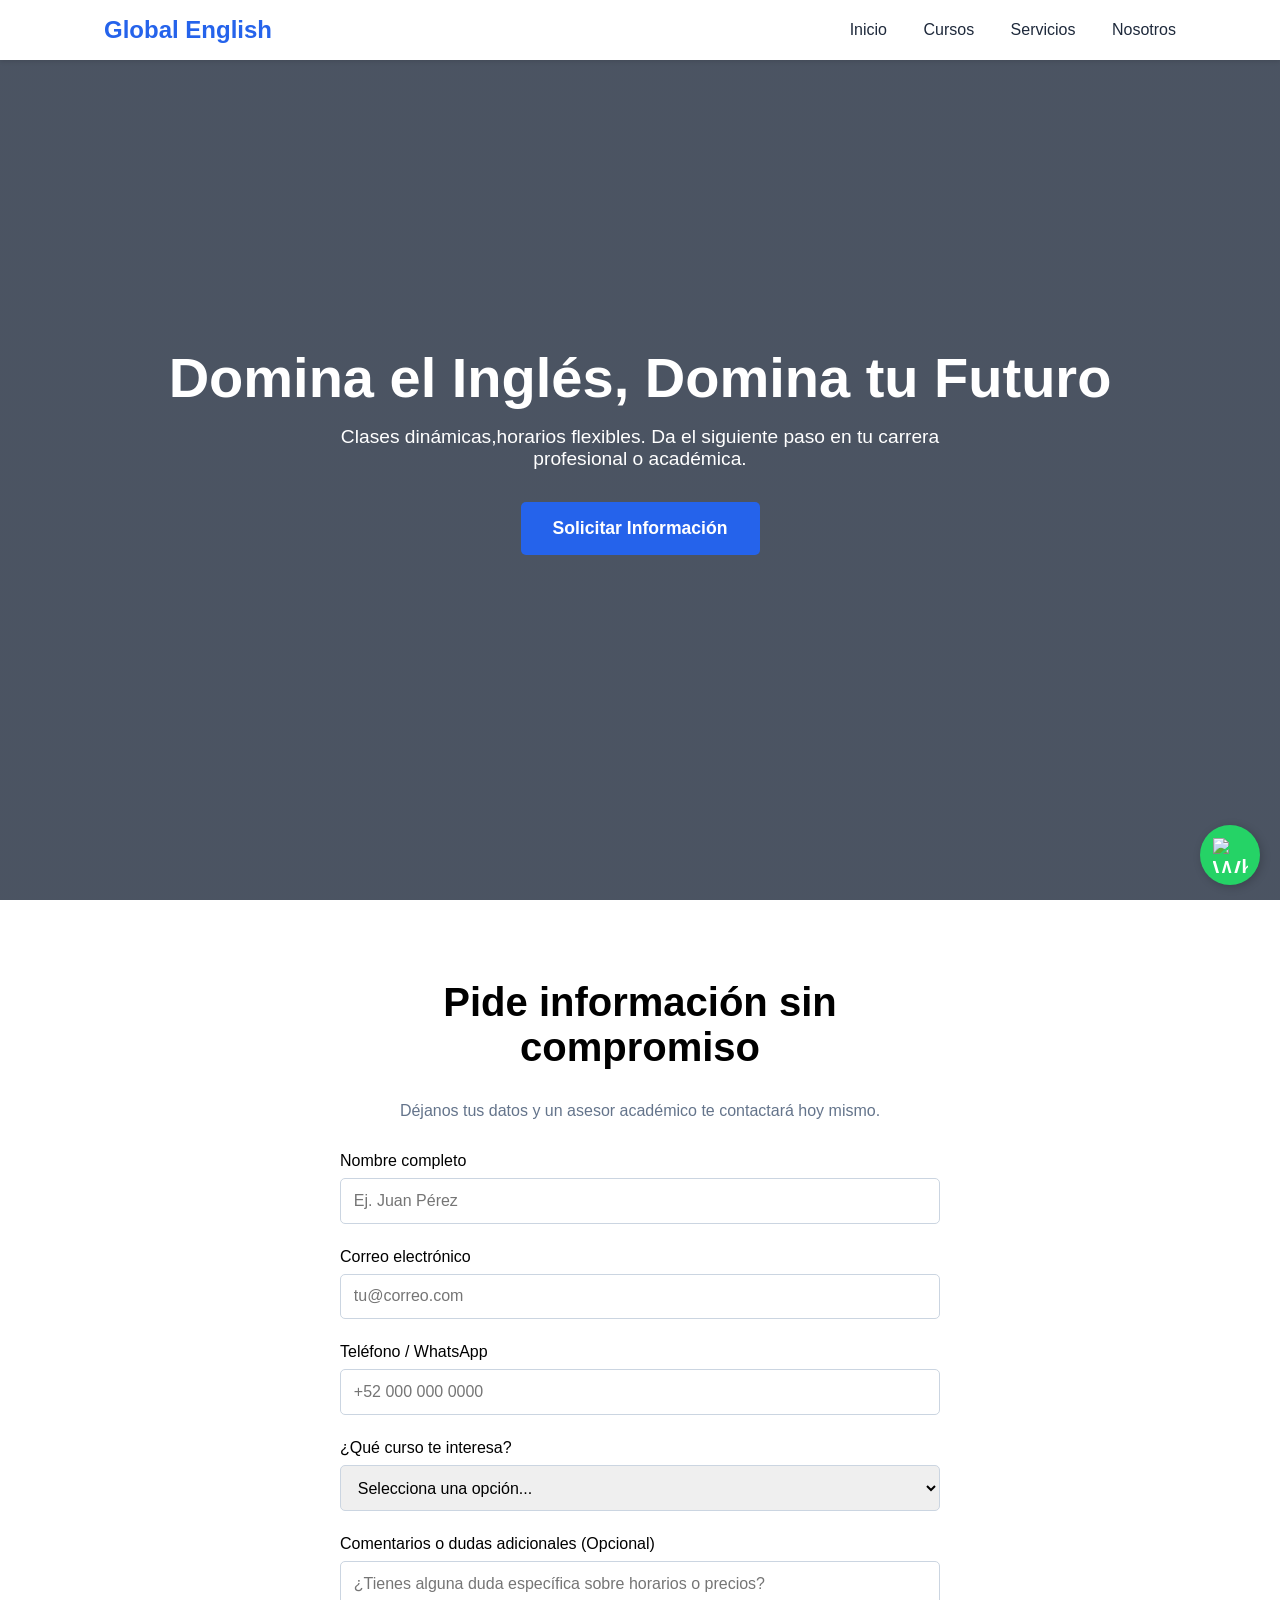
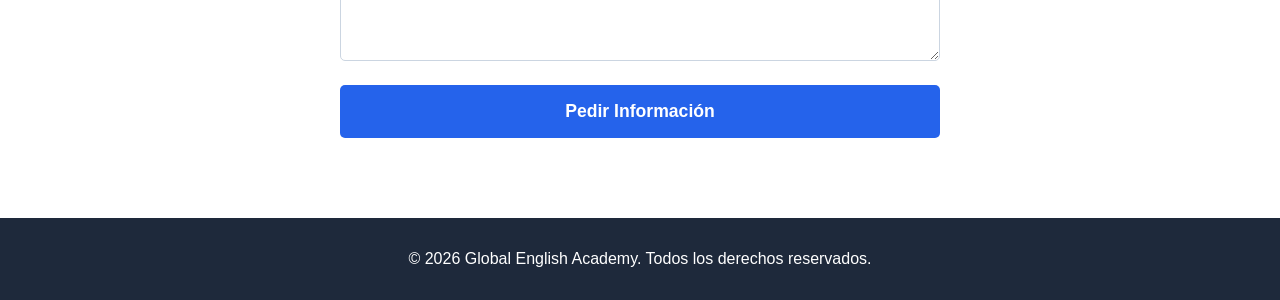
==== index.html @ 7baa2050 "Add files via upload" ====
<!DOCTYPE html>
<html lang="es">

<head>
    <meta charset="UTF-8">
    <meta name="viewport" content="width=device-width, initial-scale=1.0">
    <title>Global English Academy | Aprende Inglés Hoy</title>
    <link rel="stylesheet" href="css/estilos.css">
    <link rel="shortcut icon" href="assets/iconos/idioma-en-ingles.png" type="image/x-icon">
</head>

<body>

    <!-- Banner de confirmación -->
    <div id="mensaje-exito" class="mensaje-exito">
        ¡Tu información fue enviada con éxito! Nos contactaremos pronto.
    </div>

    <header>
        <nav>
            <div class="logo">Global English</div>

            <button class="menu-toggle" id="mobile-menu">
                &#9776; </button>

            <div class="nav-links" id="nav-menu">
                <a href="#inicio">Inicio</a>
                <a href="cursos.html">Cursos</a>
                <a href="servicios.html">Servicios</a>
                <a href="nosotros.html">Nosotros</a>
            </div>
        </nav>
    </header>

    <section id="inicio" class="hero">
        <h1>Domina el Inglés, Domina tu Futuro</h1>
        <p>Clases dinámicas,horarios flexibles. Da el siguiente paso en tu carrera profesional o
            académica.</p>
        <a href="#contacto" class="btn">Solicitar Información</a>
    </section>


    <section id="contacto" class="contact">
        <div class="contact-container">
            <h2>Pide información sin compromiso</h2>
            <p style="text-align: center; margin-bottom: 2rem; color: var(--gray);">Déjanos tus datos y un asesor
                académico te contactará hoy mismo.</p>

            <form id="contact-form">
                <div class="form-group">
                    <label for="nombre">Nombre completo</label>
                    <input type="text" id="nombre" name="nombre" required placeholder="Ej. Juan Pérez">
                </div>

                <div class="form-group">
                    <label for="email">Correo electrónico</label>
                    <input type="email" id="email" name="email" required placeholder="tu@correo.com">
                </div>

                <div class="form-group">
                    <label for="telefono">Teléfono / WhatsApp</label>
                    <input type="tel" id="telefono" name="telefono" required placeholder="+52 000 000 0000">
                </div>

                <div class="form-group">
                    <label for="curso">¿Qué curso te interesa?</label>
                    <select id="curso" name="curso" required>
                        <option value="" disabled selected>Selecciona una opción...</option>
                        <option value="General">Inglés General</option>
                        <option value="Negocios">Inglés de Negocios</option>
                        <option value="Certificacion">Preparación TOEFL/IELTS</option>
                        <option value="Ninos">Inglés para Niños</option>
                        <option value="Ninos">Inglés para Ingenieros</option>
                        <option value="Ninos">Inglés para el trabajo</option>
                    </select>
                </div>

                <div class="form-group">
                    <label for="mensaje">Comentarios o dudas adicionales (Opcional)</label>
                    <textarea id="mensaje" name="mensaje" rows="4"
                        placeholder="¿Tienes alguna duda específica sobre horarios o precios?"></textarea>
                </div>

                <button type="submit" class="btn">Pedir Información</button>
            </form>
        </div>
    </section>

    <footer>
        <p>&copy; 2026 Global English Academy. Todos los derechos reservados.</p>
    </footer>
    <script src="js/envio_formulario.js"></script>
    <script src="js/menu.js"></script>
    <a href="https://wa.me/9995587133?text=Hola,%20me%20gustaría%20recibir%20información%20sobre%20los%20cursos%20de%20Global%20English%20Academy"
        class="whatsapp-float" target="_blank" rel="noopener noreferrer">
        <img src="https://upload.wikimedia.org/wikipedia/commons/6/6b/WhatsApp.svg" alt="WhatsApp"
            class="whatsapp-icon">
    </a>
</body>

</html>
---- css/estilos.css ----
/* --- Variables y Reseteo --- */
:root {
    --primary: #2563eb;
    --primary-hover: #1d4ed8;
    --dark: #1e293b;
    --light: #f8fafc;
    --gray: #64748b;
}

* {
    margin: 0;
    padding: 0;
    box-sizing: border-box;
    font-family: 'Segoe UI', Roboto, Helvetica, Arial, sans-serif;
}

body {
    display: flex;
    flex-direction: column;
    min-height: 100vh;
    margin: 0;

}

main,
.contenido-principal {
    flex: 1;
}

/* --- Navegación --- */
header {
    background-color: white;
    box-shadow: 0 2px 4px rgba(0, 0, 0, 0.1);
    position: fixed;
    width: 100%;
    top: 0;
    z-index: 100;
}

nav {
    display: flex;
    justify-content: space-between;
    align-items: center;
    padding: 1rem 5%;
    max-width: 1200px;
    margin: 0 auto;
}

.logo {
    font-size: 1.5rem;
    font-weight: bold;
    color: var(--primary);
}

.nav-links a {
    text-decoration: none;
    color: var(--dark);
    margin-left: 2rem;
    font-weight: 500;
    transition: color 0.3s;
}

.nav-links a:hover {
    color: var(--primary);
}

/* --- Hero Section --- */
.hero {
    background: linear-gradient(rgba(30, 41, 59, 0.8), rgba(30, 41, 59, 0.8)), url('https://images.unsplash.com/photo-1523240795612-9a054b0db644?ixlib=rb-1.2.1&auto=format&fit=crop&w=1950&q=80') center/cover;
    height: 100vh;
    display: flex;
    flex-direction: column;
    justify-content: center;
    align-items: center;
    text-align: center;
    color: white;
    padding: 0 20px;
}

.hero h1 {
    font-size: 3.5rem;
    margin-bottom: 1rem;
}

.hero p {
    font-size: 1.2rem;
    margin-bottom: 2rem;
    max-width: 600px;
}

.btn {
    padding: 1rem 2rem;
    background-color: var(--primary);
    color: white;
    text-decoration: none;
    border-radius: 5px;
    font-weight: bold;
    font-size: 1.1rem;
    transition: background 0.3s;
    border: none;
    cursor: pointer;
}

.btn:hover {
    background-color: var(--primary-hover);
}

/* --- Cursos --- */
.courses {
    padding: 5rem 5%;
    max-width: 1200px;
    margin: 0 auto;
    text-align: center;
}

.courses h2 {
    font-size: 2.5rem;
    margin-bottom: 3rem;
    color: var(--dark);
}

.grid {
    display: grid;
    grid-template-columns: repeat(auto-fit, minmax(300px, 1fr));
    gap: 2rem;
}

.card {
    background: white;
    padding: 2rem;
    border-radius: 10px;
    box-shadow: 0 4px 6px rgba(0, 0, 0, 0.05);
    transition: transform 0.3s;
}

.card:hover {
    transform: translateY(-5px);
}

.card h3 {
    color: var(--primary);
    margin-bottom: 1rem;
}

/* --- Contacto --- */
.contact {
    background-color: white;
    padding: 5rem 5%;
}

.contact-container {
    max-width: 600px;
    margin: 0 auto;
}

.contact h2 {
    text-align: center;
    font-size: 2.5rem;
    margin-bottom: 2rem;
}

form {
    display: flex;
    flex-direction: column;
    gap: 1.5rem;
}

.form-group {
    display: flex;
    flex-direction: column;
    text-align: left;
}

label {
    margin-bottom: 0.5rem;
    font-weight: 500;
}

input,
select,
textarea {
    padding: 0.8rem;
    border: 1px solid #cbd5e1;
    border-radius: 5px;
    font-size: 1rem;
}

input:focus,
select:focus,
textarea:focus {
    outline: none;
    border-color: var(--primary);
    box-shadow: 0 0 0 3px rgba(37, 99, 235, 0.1);
}

/* --- Footer --- */
footer {
    background-color: var(--dark);
    color: white;
    text-align: center;
    padding: 2rem;
}

/* --- Responsive --- */
@media (max-width: 768px) {
    .nav-links {
        display: none;
        /* En un proyecto real aquí iría un menú hamburguesa */
    }

    .hero h1 {
        font-size: 2.5rem;
    }
}

/* --- Ajustes para el Menú Móvil --- */
.menu-toggle {
    display: none;
    background: none;
    border: none;
    font-size: 2rem;
    color: var(--primary);
    cursor: pointer;
}

@media (max-width: 768px) {
    .menu-toggle {
        display: block;
        /* Aparece solo en móviles */
    }

    .nav-links {
        display: none;
        flex-direction: column;
        position: absolute;
        top: 100%;
        left: 0;
        width: 100%;
        background-color: white;
        padding: 1rem 0;
        box-shadow: 0 4px 6px rgba(0, 0, 0, 0.1);
    }

    .nav-links.active {
        display: flex;
        /* Se muestra al hacer clic */
    }

    .nav-links a {
        margin: 1rem 5%;
    }
}

/* Estilos del boton de whatsapp */

/* Estilos para el Botón de WhatsApp */
/* Busca esta regla en tu archivo y cámbiala */
.whatsapp-float {
    position: fixed;
    width: 60px;
    height: 60px;
    bottom: 15px;
    /* Antes estaba en 40px, bajar a 15px lo acerca al borde */
    right: 20px;
    /* También puedes ajustar la distancia al borde derecho */
    background-color: #25d366;
    color: #FFF;
    border-radius: 50px;
    text-align: center;
    font-size: 30px;
    box-shadow: 2px 2px 10px rgba(0, 0, 0, 0.2);
    z-index: 1000;
    display: flex;
    align-items: center;
    justify-content: center;
    transition: all 0.3s ease;
}

.whatsapp-icon {
    width: 35px;
    height: 35px;

}

.whatsapp-float:hover {
    transform: scale(1.1);
    background-color: #128c7e;
    box-shadow: 2px 5px 15px rgba(0, 0, 0, 0.3);
}

/* Ajuste para dispositivos móviles */
@media screen and (max-width: 768px) {
    .whatsapp-float {
        width: 50px;
        height: 50px;
        bottom: 20px;
        right: 20px;
    }

    .whatsapp-icon {
        width: 30px;
        height: 30px;
    }
}

/* Estilos del Modal */
.modal-overlay {
    display: none;
    /* Oculto por defecto */
    position: fixed;
    top: 0;
    left: 0;
    width: 100%;
    height: 100%;
    background: rgba(0, 0, 0, 0.7);
    z-index: 1000;
    justify-content: center;
    align-items: center;
}

.modal-content {
    background: white;
    padding: 30px;
    border-radius: 10px;
    text-align: center;
    max-width: 400px;
    width: 90%;
}

.modal-content h3 {
    color: #2563eb;
    margin-bottom: 10px;
}

.modal-content p {
    margin-bottom: 20px;
    color: #444;
}


.mensaje-exito {
    background-color: #4CAF50;
    color: white;
    text-align: center;
    padding: 1rem;
    font-weight: bold;
    display: none;
    position: sticky;
    /* Se queda fijo arriba mientras lees */
    top: 70px;
    /* Justo debajo de tu header */
    z-index: 99;
    transition: all 0.3s ease;
}

/* --- Estructura del Carrusel --- */
.informacion {
    margin-top: 75px;
    /* Ajuste para que no quede detrás del header */
    padding: 0;
    width: 100%;
}

.carousel-inner {
    height: 50vh;
    /* Media hoja de alto */
    width: 100vw;
    /* Toda la hoja a lo ancho */
}

.carousel-item,
.carousel-item img {
    height: 50vh;
    width: 100%;
}

.carousel-item img {
    object-fit: cover;
    object-position: center;
}

.derecho {
    background-color: var(--dark);
    color: white;
    text-align: center;
    padding: 2rem;
    width: 100%;
    margin-top: auto;
}

/* Estilos de section sobre_nosotros  */
.section.sobre_nosotros {
    flex: 1;
    padding: 60px 0;
}

/* --- Estilos de la sección --- */
.sobre_nosotros h2 {
    color: #3f51b5;
    font-weight: bold;
    position: relative;
    display: inline-block;
}

/* Una rayita decorativa debajo del título */
.sobre_nosotros h2::after {
    content: '';
    display: block;
    width: 60px;
    height: 4px;
    background: #3f51b5;
    margin-top: 10px;
    border-radius: 2px;
}

.sobre_nosotros ul li {
    font-size: 1.1rem;
    color: var(--dark);
}

/* Ajuste específico para la sección sobre nosotros */
.sobre_nosotros img {
    width: 100%;
    max-height: 450px;
    object-fit: cover;
    object-position: top;
    border-radius: 20px;
    box-shadow: 0 15px 30px rgba(0, 0, 0, 0.1);
    /* Le da profundidad */
}

/* Espaciado de la sección */
.sobre_nosotros {
    padding: 80px 0;
}

.derecho {
    background-color: var(--dark);
    color: white;
    text-align: center;
    padding: 1.5rem;
    margin-top: auto;

}

/* --- Diseño de Cursos (Layout de dos columnas) --- */

.main-container-cursos {
    display: flex;
    max-width: 1200px;
    margin: 110px auto 50px;
    /* Margen superior para no chocar con el header */
    padding: 0 5%;
    gap: 40px;
}

/* Sidebar Estilo Captura */
.sidebar-cursos {
    width: 260px;
    flex-shrink: 0;
}

.sidebar-card h3 {
    color: var(--primary);
    font-size: 1.1rem;
    margin-bottom: 1.5rem;
    letter-spacing: 1px;
}

.lista-cursos {
    list-style: none;
}

.lista-cursos li {
    margin-bottom: 15px;
}

.lista-cursos li a {
    text-decoration: none;
    color: #577399;
    /* Azul grisáceo de la captura */
    font-size: 1.05rem;
    transition: 0.3s;
}

.lista-cursos li.activo a {
    color: var(--primary);
    font-weight: bold;
}

.lista-cursos li a:hover {
    color: var(--primary);
    padding-left: 5px;
}

/* Contenido Principal */
.contenido-leccion {
    flex: 1;
}

.breadcrumb {
    font-size: 0.85rem;
    color: var(--gray);
    margin-bottom: 1.5rem;
}

.breadcrumb span {
    color: var(--dark);
    font-weight: 600;
}

.encabezado-curso h1 {
    color: var(--dark);
    font-size: 2.3rem;
    margin-bottom: 1rem;
    line-height: 1.2;
}

.encabezado-curso p {
    color: var(--gray);
    line-height: 1.6;
    margin-bottom: 2rem;
}

/* Tarjeta de Unidad y Timeline */
.unidad-card {
    background: white;
    border-radius: 12px;
    padding: 3rem;
    box-shadow: 0 10px 30px rgba(0, 0, 0, 0.05);
}

.label-unidad {
    color: #f97316;
    font-weight: bold;
    font-size: 0.85rem;
}

.unidad-card h2 {
    margin: 0.5rem 0 2rem;
    font-size: 1.8rem;
}

.unidad-card h2 small {
    color: var(--gray);
    font-weight: normal;
}

.timeline-container {
    position: relative;
    padding-left: 40px;
}

.timeline-line {
    position: absolute;
    left: 7px;
    top: 5px;
    bottom: 5px;
    width: 3px;
    background-color: var(--primary);
}

.timeline-punto {
    position: relative;
    margin-bottom: 2.5rem;
}

.circulo {
    position: absolute;
    left: -40px;
    top: 5px;
    width: 16px;
    height: 16px;
    background: white;
    border: 3px solid var(--primary);
    border-radius: 50%;
    z-index: 2;
}

.texto h4 {
    color: var(--primary);
    font-size: 1.1rem;
    margin-bottom: 5px;
}

.texto h4 span {
    color: var(--gray);
    font-weight: normal;
    font-size: 0.9rem;
}

/* Responsive para tablets y móviles */
@media (max-width: 900px) {
    .main-container-cursos {
        flex-direction: column;
    }

    .sidebar-cursos {
        width: 100%;
        border-bottom: 1px solid #eee;
        padding-bottom: 1rem;
    }
}

/* ESTILOS PARA INGLES INTERMEDIO */

.ingles_intermedio {
    padding: 2rem;
    text-align: center;
}


/* ESTILOS PARA NUESTROS PROGRAMAS */

.nuestros-programas {
    padding: 2rem 1rem 1rem;
    text-align: center;
    color: #3f51b5;
    font-weight: bold;
}


.niveles-ingles {
    display: grid;
    /* Crea columnas de mínimo 350px que llenan todo el ancho disponible */
    grid-template-columns: repeat(auto-fit, minmax(350px, 1fr));
    gap: 30px;
    padding: 40px 5%;
    max-width: 1600px;
    /* Un poco más de aire para pantallas grandes */
    margin: 0 auto;
    width: 100%;
}

.nuestros-programassub {
    color: black;
    font-weight: bold;
}

/* Estilo de la Card */

.nuestros-programas {
    position: relative;
    overflow: hidden;
    background-color: #ffffff;
    background: radial-gradient(at 0% 0%, rgba(113, 194, 133, 0.1) 0px, transparent 50%),
        radial-gradient(at 100% 100%, rgba(63, 81, 181, 0.1) 0px, transparent 50%);
    padding: 2rem 1rem;
}

.nuestros-programas::before,
.nuestros-programas::after {
    content: "";
    position: absolute;
    border-radius: 50%;
    z-index: -1;
    filter: blur(80px);
    opacity: 0.15;
}

/* Círculo superior izquierdo */
.nuestros-programas::before {
    content: "";
    position: absolute;
    width: 500px;
    height: 500px;
    background: rgba(245, 176, 110, 0.1);
    filter: blur(100px);
    border-radius: 50%;
    top: 20%;
    left: 30%;
    z-index: 0;
}

/* Círculo superior derecho */
.nuestros-programas::after {
    width: 250px;
    height: 250px;
    background-color: #3f51b5;
    /* El azul de tu marca */
    top: 50px;
    right: -50px;
}


.card {
    width: 100%;
    height: 480px;
    border-radius: 25px;
    position: relative;
    overflow: hidden;
    transition: transform 0.3s ease, box-shadow 0.3s ease;
    box-shadow: 0 10px 25px rgba(0, 0, 0, 0.1);
    border: none;
    display: flex;
    flex-direction: column;
}


.card:hover {
    transform: translateY(-10px);
    box-shadow: 0 15px 30px rgba(0, 0, 0, 0.2);
}

.card-body {
    display: flex;
    flex-direction: column;
    align-items: center;
    justify-content: center;
    height: 100%;
    text-align: center;
    padding: 20px;
}

/* Elementos visibles inicialmente */
.semicirculo {
    width: 180px;
    height: 140px;
    /* Ajustado para que no sea un semicírculo plano */
    background-color: white;
    border-radius: 100px 100px 20px 20px;
    overflow: hidden;
    display: flex;
    justify-content: center;
    align-items: center;
    transition: filter 0.3s ease, opacity 0.3s ease;
}

.semicirculo img {
    width: 80%;
    height: auto;
    object-fit: contain;
}

.card-title {
    color: white;
    /* Color blanco para contrastar con los fondos de colores */
    font-size: 2rem;
    margin-top: 20px;
    font-weight: 1000;
    transition: opacity 0.3s ease;
}

/* El texto que aparece al hacer hover */
.card-subtitle {
    position: absolute;
    top: 0;
    left: 0;
    width: 100%;
    height: 100%;
    background-color: rgba(255, 255, 255, 0.96);
    /* Fondo casi sólido para lectura */
    color: #333;
    padding: 30px;
    display: flex;
    align-items: center;
    justify-content: center;
    text-align: center;
    font-size: 0.9rem;
    line-height: 1.6;
    text-transform: none;
    font-family: 'Segoe UI', Tahoma, Geneva, Verdana, sans-serif;

    /* Estado inicial (Oculto) */
    opacity: 0;
    visibility: hidden;
    transform: translateY(20px);
    transition: all 0.4s ease;
    z-index: 2;
}

/* Efecto Hover: Mostrar subtítulo y opacar fondo */
.card:hover .card-subtitle {
    opacity: 1;
    visibility: visible;
    transform: translateY(0);
}

.card:hover .semicirculo,
.card:hover .card-title {
    opacity: 0.2;
    filter: blur(2px);
}

/* Colores de Fondo de las Cards */
.card-a1 {
    background-color: #71c285;
}

.card-a2 {
    background-color: #f5b06e;
}

.card-b1 {
    background-color: #f5d682;
}

.card-b2 {
    background-color: #f17b73;
}

.card-c1 {
    background-color: #e582b1;
}

.card-c2 {
    background-color: #32b370;
}

/* --- Cuerpo de la tarjeta de beneficios --- */
.card-body2 {
    padding: 60px 5%;
    /* Padding dinámico */
    display: flex;
    flex-direction: column;
    align-items: center;
    background-color: #ffffff;
}

.beneficios-title {
    color: var(--dark);
    font-size: 2.5rem;
    font-weight: 800;
    margin-bottom: 10px;
    text-align: center;
}

.card-text {
    color: var(--gray);
    text-align: center;
    margin-bottom: 50px;
    font-size: 1.2rem;
    max-width: 700px;
    line-height: 1.6;
}

/* --- Grid de beneficios (El cambio principal) --- */
.beneficios-list {
    display: grid;
    /* Crea dos columnas en pantallas grandes */
    grid-template-columns: repeat(auto-fit, minmax(300px, 1fr));
    gap: 25px;
    width: 100%;
    max-width: 1100px;
    /* Expandimos el ancho de la lista */
    list-style: none;
    padding: 0;
}

.beneficios-list li {
    background: #f8fafc;
    /* Fondo sutil para cada ítem */
    padding: 25px;
    border-radius: 20px;
    border: 1px solid #e2e8f0;
    display: flex;
    flex-direction: column;
    /* Icono y título arriba, texto abajo */
    align-items: flex-start;
    transition: all 0.3s ease;
}

.beneficios-list li:hover {
    background: #ffffff;
    border-color: var(--primary);
    transform: translateY(-5px);
    box-shadow: 0 10px 20px rgba(0, 0, 0, 0.05);
}

.beneficios-list li .icon {
    background: white;
    width: 45px;
    height: 45px;
    display: flex;
    align-items: center;
    justify-content: center;
    border-radius: 12px;
    margin-bottom: 15px;
    font-size: 1.5rem;
    box-shadow: 0 4px 6px rgba(0, 0, 0, 0.05);
}

.beneficios-list li strong {
    color: var(--primary);
    font-size: 1.3rem;
    margin-bottom: 8px;
    display: block;
}

/* Texto descriptivo dentro del beneficio */
.beneficios-list li {
    font-size: 1.05rem;
    color: #475569;
    line-height: 1.5;
}

.icon {
    flex-shrink: 0;
}

.imagen-nuestroprograma {
    position: absolute;
    opacity: .5;
    top: 0;
    left: 0;
    width: 100%;
    height: 100%;
    object-fit: cover;
    z-index: -1;
    /* Envía la imagen al fondo */
}

.texto-nuestroprograma {
    width: 100%;
    padding: 0 5%;
}

.sub-programa {
    color: rgb(10, 10, 10);
    font-size: 20px;
    font-weight: bold;

}

/* Estilos de servicios */

.services-hero {
    background-color: var(--primary-color);
    color: #3f51b5;
    padding: 4rem 2rem;
    text-align: center;
    font-weight: bold;
}

.services-herosubtitle {
    color: #080808;
    font-weight: bold;
}

.services-grid-container {
    padding: 2rem 10%;
    background-color: var(--white);
}

.services-grid {
    display: grid;
    grid-template-columns: repeat(auto-fit, minmax(250px, 1fr));
    gap: 2rem;
}

.service-card {
    background: var(--secondary-color);
    padding: 2rem;
    border-radius: 8px;
    text-align: center;
    transition: transform 0.3s ease, box-shadow 0.3s ease;
    border-bottom: 4px solid var(--primary-color);
}

.service-card:hover {
    transform: translateY(-10px);
    box-shadow: 0 10px 20px rgba(0, 0, 0, 0.1);
}

.service-card .icon {
    font-size: 3rem;
    margin-bottom: 1rem;
}

.service-card h3 {
    margin-bottom: 1rem;
    color: #333;
}

.service-card p {
    color: var(--gray);
    line-height: 1.6;
}

.cta-services {
    text-align: center;
    padding: 5rem 2rem;
    /* Aumentamos un poco el padding vertical */
    background-color: #f9f9f9;
    display: flex;
    /* Usamos Flexbox para control total */
    flex-direction: column;
    /* Alineamos los elementos en columna */
    align-items: center;
    /* Centramos horizontalmente */
    gap: 1.5rem;
    /* Esto crea el espacio automático entre el h2, p y el btn */
}

.cta-services p {
    max-width: 600px;
    /* Evita que el texto sea demasiado ancho y se vea mal */
    margin: 0 auto;
    /* Asegura el centrado si no usas flex */
    line-height: 1.6;
}

.cta-services .btn {
    display: inline-block;
    margin-top: 1rem;
    padding: 10px 20px;
}

.cta-services h2 {
    margin-bottom: 1rem;
}

/* Estilo para el link activo en la nav */
nav .nav-links a.active {
    font-weight: bold;
    border-bottom: 2px solid var(--white);
}
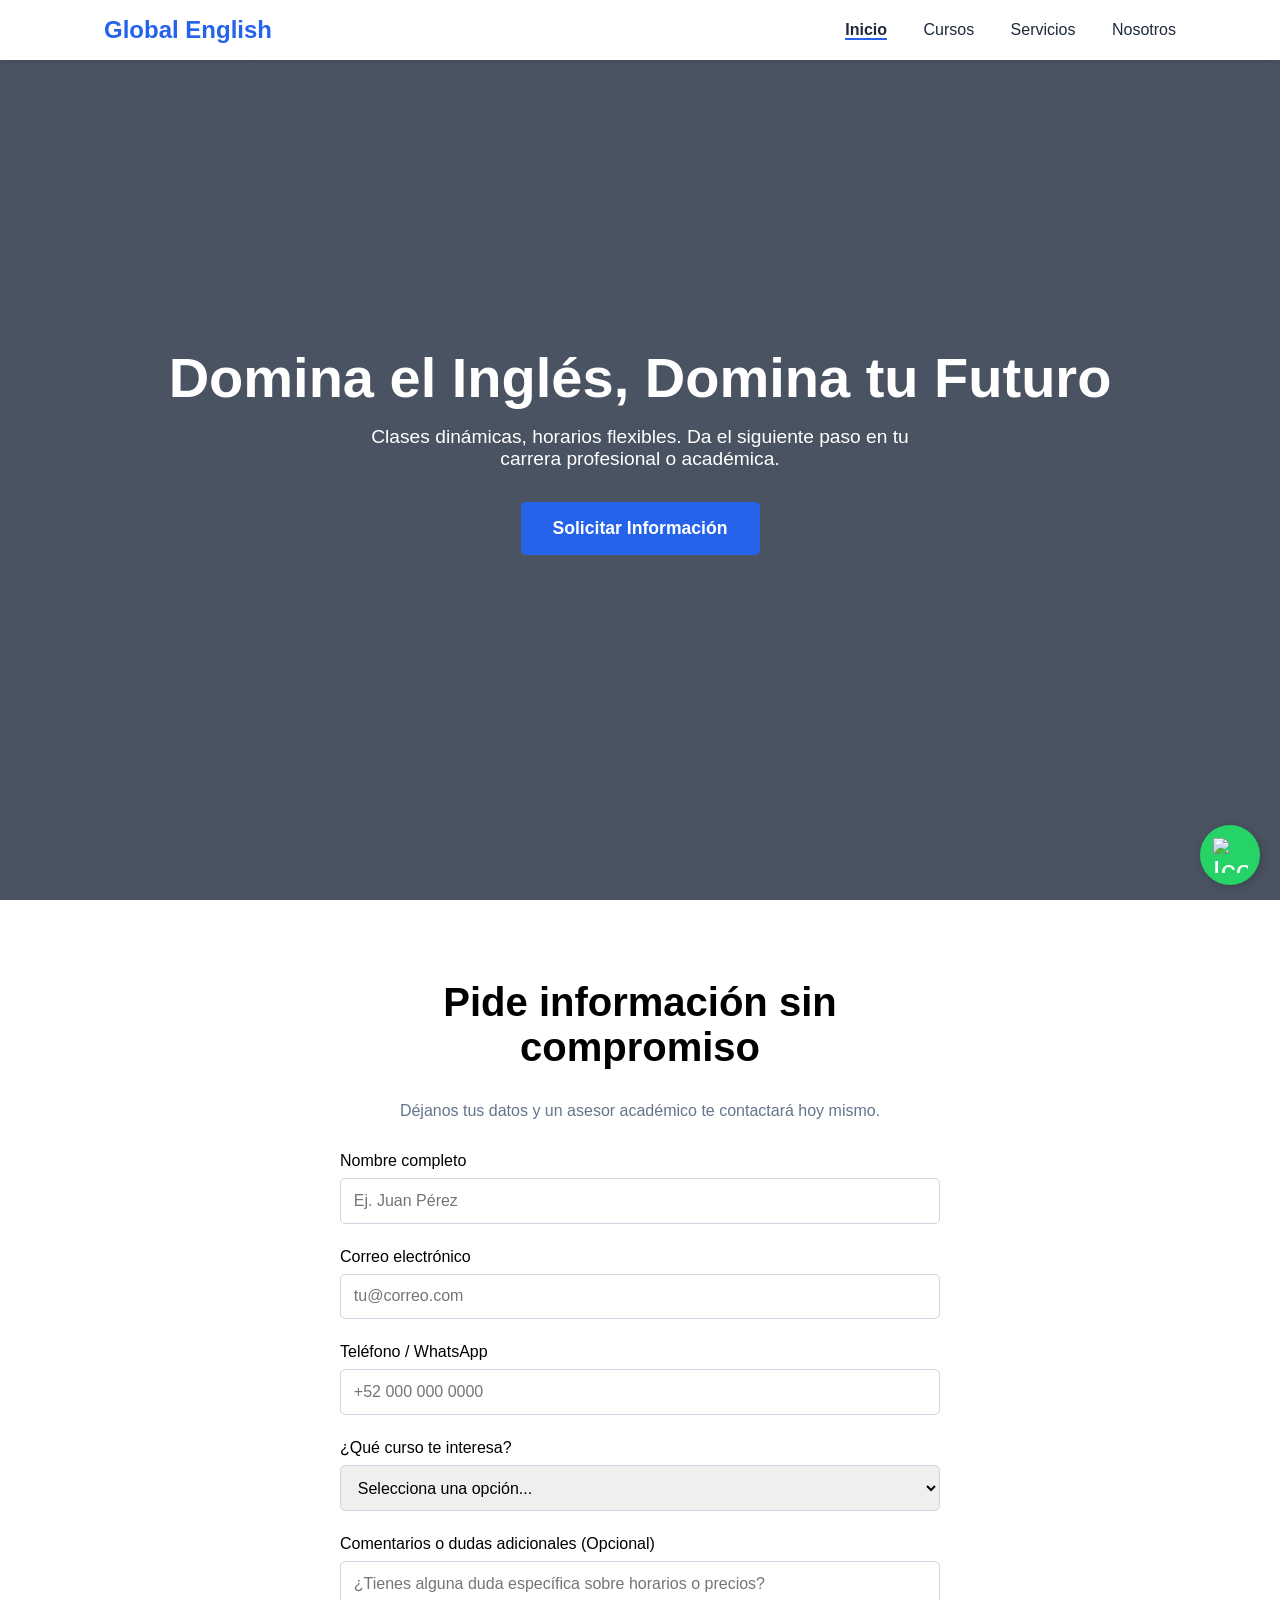
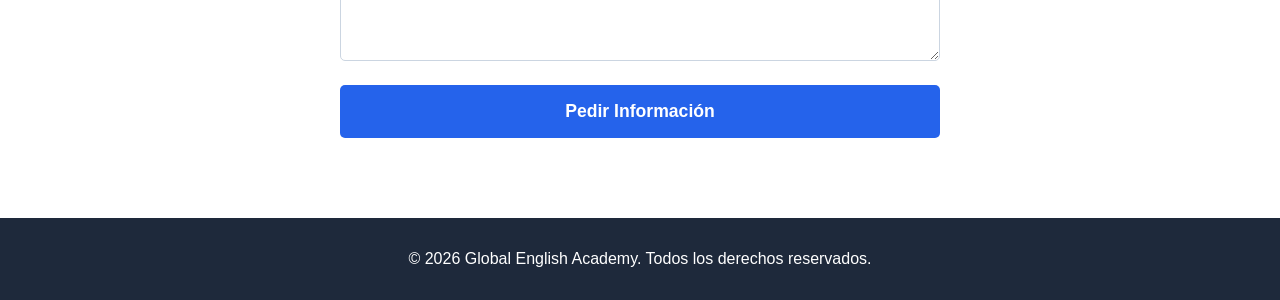
==== commit 943fa662: "Add files via upload" ====
--- a/index.html
+++ b/index.html
@@ -4,27 +4,25 @@
 <head>
     <meta charset="UTF-8">
     <meta name="viewport" content="width=device-width, initial-scale=1.0">
+    <meta name="description"
+        content="Global English Academy. Aprende inglés con clases dinámicas y horarios flexibles. Da el siguiente paso en tu carrera profesional.">
     <title>Global English Academy | Aprende Inglés Hoy</title>
     <link rel="stylesheet" href="css/estilos.css">
     <link rel="shortcut icon" href="assets/iconos/idioma-en-ingles.png" type="image/x-icon">
 </head>
 
 <body>
-
-    <!-- Banner de confirmación -->
-    <div id="mensaje-exito" class="mensaje-exito">
+    <div id="mensaje-exito" class="mensaje-exito" role="alert">
         ¡Tu información fue enviada con éxito! Nos contactaremos pronto.
     </div>
 
     <header>
-        <nav>
+        <nav aria-label="Navegación principal">
             <div class="logo">Global English</div>
-
-            <button class="menu-toggle" id="mobile-menu">
-                &#9776; </button>
-
-            <div class="nav-links" id="nav-menu">
-                <a href="#inicio">Inicio</a>
+            <button class="menu-toggle" id="mobile-menu" aria-label="Abrir menú de navegación"
+                aria-controls="nav-menu">&#9776;</button>
+            <div class="nav-links" id="nav-menu" role="navigation">
+                <a href="#inicio" class="active">Inicio</a>
                 <a href="cursos.html">Cursos</a>
                 <a href="servicios.html">Servicios</a>
                 <a href="nosotros.html">Nosotros</a>
@@ -32,68 +30,63 @@
         </nav>
     </header>
 
-    <section id="inicio" class="hero">
-        <h1>Domina el Inglés, Domina tu Futuro</h1>
-        <p>Clases dinámicas,horarios flexibles. Da el siguiente paso en tu carrera profesional o
-            académica.</p>
-        <a href="#contacto" class="btn">Solicitar Información</a>
-    </section>
+    <main>
+        <section id="inicio" class="hero">
+            <h1>Domina el Inglés, Domina tu Futuro</h1>
+            <p>Clases dinámicas, horarios flexibles. Da el siguiente paso en tu carrera profesional o académica.</p>
+            <a href="#contacto" class="btn">Solicitar Información</a>
+        </section>
 
-
-    <section id="contacto" class="contact">
-        <div class="contact-container">
-            <h2>Pide información sin compromiso</h2>
-            <p style="text-align: center; margin-bottom: 2rem; color: var(--gray);">Déjanos tus datos y un asesor
-                académico te contactará hoy mismo.</p>
-
-            <form id="contact-form">
-                <div class="form-group">
-                    <label for="nombre">Nombre completo</label>
-                    <input type="text" id="nombre" name="nombre" required placeholder="Ej. Juan Pérez">
-                </div>
-
-                <div class="form-group">
-                    <label for="email">Correo electrónico</label>
-                    <input type="email" id="email" name="email" required placeholder="tu@correo.com">
-                </div>
-
-                <div class="form-group">
-                    <label for="telefono">Teléfono / WhatsApp</label>
-                    <input type="tel" id="telefono" name="telefono" required placeholder="+52 000 000 0000">
-                </div>
-
-                <div class="form-group">
-                    <label for="curso">¿Qué curso te interesa?</label>
-                    <select id="curso" name="curso" required>
-                        <option value="" disabled selected>Selecciona una opción...</option>
-                        <option value="General">Inglés General</option>
-                        <option value="Negocios">Inglés de Negocios</option>
-                        <option value="Certificacion">Preparación TOEFL/IELTS</option>
-                        <option value="Ninos">Inglés para Niños</option>
-                        <option value="Ninos">Inglés para Ingenieros</option>
-                        <option value="Ninos">Inglés para el trabajo</option>
-                    </select>
-                </div>
-
-                <div class="form-group">
-                    <label for="mensaje">Comentarios o dudas adicionales (Opcional)</label>
-                    <textarea id="mensaje" name="mensaje" rows="4"
-                        placeholder="¿Tienes alguna duda específica sobre horarios o precios?"></textarea>
-                </div>
-
-                <button type="submit" class="btn">Pedir Información</button>
-            </form>
-        </div>
-    </section>
+        <section id="contacto" class="contact">
+            <div class="contact-container">
+                <h2>Pide información sin compromiso</h2>
+                <p style="text-align: center; margin-bottom: 2rem; color: var(--gray);">Déjanos tus datos y un asesor
+                    académico te contactará hoy mismo.</p>
+                <form id="contact-form">
+                    <div class="form-group">
+                        <label for="nombre">Nombre completo</label>
+                        <input type="text" id="nombre" name="nombre" required placeholder="Ej. Juan Pérez">
+                    </div>
+                    <div class="form-group">
+                        <label for="email">Correo electrónico</label>
+                        <input type="email" id="email" name="email" required placeholder="tu@correo.com">
+                    </div>
+                    <div class="form-group">
+                        <label for="telefono">Teléfono / WhatsApp</label>
+                        <input type="tel" id="telefono" name="telefono" required placeholder="+52 000 000 0000">
+                    </div>
+                    <div class="form-group">
+                        <label for="curso">¿Qué curso te interesa?</label>
+                        <select id="curso" name="curso" required>
+                            <option value="" disabled selected>Selecciona una opción...</option>
+                            <option value="General">Inglés General</option>
+                            <option value="Negocios">Inglés de Negocios</option>
+                            <option value="Certificacion">Preparación TOEFL/IELTS</option>
+                            <option value="Ninos">Inglés para Niños</option>
+                            <option value="Ingenieros">Inglés para Ingenieros</option>
+                            <option value="Trabajo">Inglés para el trabajo</option>
+                        </select>
+                    </div>
+                    <div class="form-group">
+                        <label for="mensaje">Comentarios o dudas adicionales (Opcional)</label>
+                        <textarea id="mensaje" name="mensaje" rows="4"
+                            placeholder="¿Tienes alguna duda específica sobre horarios o precios?"></textarea>
+                    </div>
+                    <button type="submit" class="btn">Pedir Información</button>
+                </form>
+            </div>
+        </section>
+    </main>
 
     <footer>
         <p>&copy; 2026 Global English Academy. Todos los derechos reservados.</p>
     </footer>
+
     <script src="js/envio_formulario.js"></script>
     <script src="js/menu.js"></script>
-    <a href="https://wa.me/9995587133?text=Hola,%20me%20gustaría%20recibir%20información%20sobre%20los%20cursos%20de%20Global%20English%20Academy"
-        class="whatsapp-float" target="_blank" rel="noopener noreferrer">
-        <img src="https://upload.wikimedia.org/wikipedia/commons/6/6b/WhatsApp.svg" alt="WhatsApp"
+    <a href="https://wa.me/4434926308?text=Hola,%20me%20gustaría%20recibir%20información%20sobre%20los%20cursos%20de%20Global%20English%20Academy"
+        class="whatsapp-float" target="_blank" rel="noopener noreferrer" aria-label="Contactar por WhatsApp">
+        <img src="https://upload.wikimedia.org/wikipedia/commons/6/6b/WhatsApp.svg" alt="Icono de WhatsApp"
             class="whatsapp-icon">
     </a>
 </body>
--- a/css/estilos.css
+++ b/css/estilos.css
@@ -2,9 +2,15 @@
 :root {
     --primary: #2563eb;
     --primary-hover: #1d4ed8;
+    --primary-color: #f0f4ff;
+    /* Faltaba esta variable usada en servicios */
+    --secondary-color: #ffffff;
+    /* Faltaba esta variable usada en servicios */
     --dark: #1e293b;
     --light: #f8fafc;
     --gray: #64748b;
+    --white: #ffffff;
+    /* Faltaba esta variable para tu menú activo */
 }
 
 * {
@@ -19,7 +25,8 @@
     flex-direction: column;
     min-height: 100vh;
     margin: 0;
-
+    background-color: var(--light);
+    /* Fondo general unificado */
 }
 
 main,
@@ -29,7 +36,7 @@
 
 /* --- Navegación --- */
 header {
-    background-color: white;
+    background-color: var(--white);
     box-shadow: 0 2px 4px rgba(0, 0, 0, 0.1);
     position: fixed;
     width: 100%;
@@ -57,11 +64,19 @@
     color: var(--dark);
     margin-left: 2rem;
     font-weight: 500;
-    transition: color 0.3s;
-}
-
-.nav-links a:hover {
+    transition: color 0.3s ease;
+}
+
+.nav-links a:hover,
+.nav-links a:focus-visible {
     color: var(--primary);
+    outline: none;
+}
+
+nav .nav-links a.active {
+    font-weight: bold;
+    border-bottom: 2px solid var(--primary);
+    /* Corregido: --white lo hacía invisible */
 }
 
 /* --- Hero Section --- */
@@ -73,12 +88,13 @@
     justify-content: center;
     align-items: center;
     text-align: center;
-    color: white;
+    color: var(--white);
     padding: 0 20px;
 }
 
 .hero h1 {
-    font-size: 3.5rem;
+    font-size: clamp(2.5rem, 5vw, 3.5rem);
+    /* Tipografía fluida */
     margin-bottom: 1rem;
 }
 
@@ -91,18 +107,22 @@
 .btn {
     padding: 1rem 2rem;
     background-color: var(--primary);
-    color: white;
+    color: var(--white);
     text-decoration: none;
     border-radius: 5px;
     font-weight: bold;
     font-size: 1.1rem;
-    transition: background 0.3s;
+    transition: background 0.3s ease;
     border: none;
     cursor: pointer;
 }
 
-.btn:hover {
+.btn:hover,
+.btn:focus-visible {
     background-color: var(--primary-hover);
+    color: var(--white);
+    outline: 2px solid var(--primary-hover);
+    outline-offset: 2px;
 }
 
 /* --- Cursos --- */
@@ -126,11 +146,11 @@
 }
 
 .card {
-    background: white;
+    background: var(--white);
     padding: 2rem;
     border-radius: 10px;
     box-shadow: 0 4px 6px rgba(0, 0, 0, 0.05);
-    transition: transform 0.3s;
+    transition: transform 0.3s ease;
 }
 
 .card:hover {
@@ -144,7 +164,7 @@
 
 /* --- Contacto --- */
 .contact {
-    background-color: white;
+    background-color: var(--white);
     padding: 5rem 5%;
 }
 
@@ -196,73 +216,19 @@
 /* --- Footer --- */
 footer {
     background-color: var(--dark);
-    color: white;
+    color: var(--white);
     text-align: center;
     padding: 2rem;
-}
-
-/* --- Responsive --- */
-@media (max-width: 768px) {
-    .nav-links {
-        display: none;
-        /* En un proyecto real aquí iría un menú hamburguesa */
-    }
-
-    .hero h1 {
-        font-size: 2.5rem;
-    }
-}
-
-/* --- Ajustes para el Menú Móvil --- */
-.menu-toggle {
-    display: none;
-    background: none;
-    border: none;
-    font-size: 2rem;
-    color: var(--primary);
-    cursor: pointer;
-}
-
-@media (max-width: 768px) {
-    .menu-toggle {
-        display: block;
-        /* Aparece solo en móviles */
-    }
-
-    .nav-links {
-        display: none;
-        flex-direction: column;
-        position: absolute;
-        top: 100%;
-        left: 0;
-        width: 100%;
-        background-color: white;
-        padding: 1rem 0;
-        box-shadow: 0 4px 6px rgba(0, 0, 0, 0.1);
-    }
-
-    .nav-links.active {
-        display: flex;
-        /* Se muestra al hacer clic */
-    }
-
-    .nav-links a {
-        margin: 1rem 5%;
-    }
-}
-
-/* Estilos del boton de whatsapp */
-
-/* Estilos para el Botón de WhatsApp */
-/* Busca esta regla en tu archivo y cámbiala */
+    margin-top: auto;
+}
+
+/* --- Botón de WhatsApp --- */
 .whatsapp-float {
     position: fixed;
     width: 60px;
     height: 60px;
     bottom: 15px;
-    /* Antes estaba en 40px, bajar a 15px lo acerca al borde */
     right: 20px;
-    /* También puedes ajustar la distancia al borde derecho */
     background-color: #25d366;
     color: #FFF;
     border-radius: 50px;
@@ -279,7 +245,6 @@
 .whatsapp-icon {
     width: 35px;
     height: 35px;
-
 }
 
 .whatsapp-float:hover {
@@ -288,67 +253,16 @@
     box-shadow: 2px 5px 15px rgba(0, 0, 0, 0.3);
 }
 
-/* Ajuste para dispositivos móviles */
-@media screen and (max-width: 768px) {
-    .whatsapp-float {
-        width: 50px;
-        height: 50px;
-        bottom: 20px;
-        right: 20px;
-    }
-
-    .whatsapp-icon {
-        width: 30px;
-        height: 30px;
-    }
-}
-
-/* Estilos del Modal */
-.modal-overlay {
-    display: none;
-    /* Oculto por defecto */
-    position: fixed;
-    top: 0;
-    left: 0;
-    width: 100%;
-    height: 100%;
-    background: rgba(0, 0, 0, 0.7);
-    z-index: 1000;
-    justify-content: center;
-    align-items: center;
-}
-
-.modal-content {
-    background: white;
-    padding: 30px;
-    border-radius: 10px;
-    text-align: center;
-    max-width: 400px;
-    width: 90%;
-}
-
-.modal-content h3 {
-    color: #2563eb;
-    margin-bottom: 10px;
-}
-
-.modal-content p {
-    margin-bottom: 20px;
-    color: #444;
-}
-
-
+/* --- Mensaje de Éxito --- */
 .mensaje-exito {
     background-color: #4CAF50;
-    color: white;
+    color: var(--white);
     text-align: center;
     padding: 1rem;
     font-weight: bold;
     display: none;
     position: sticky;
-    /* Se queda fijo arriba mientras lees */
     top: 70px;
-    /* Justo debajo de tu header */
     z-index: 99;
     transition: all 0.3s ease;
 }
@@ -356,296 +270,38 @@
 /* --- Estructura del Carrusel --- */
 .informacion {
     margin-top: 75px;
-    /* Ajuste para que no quede detrás del header */
     padding: 0;
     width: 100%;
 }
 
 .carousel-inner {
     height: 50vh;
-    /* Media hoja de alto */
     width: 100vw;
-    /* Toda la hoja a lo ancho */
 }
 
 .carousel-item,
 .carousel-item img {
-    height: 50vh;
+    height: 70vh;
     width: 100%;
 }
 
 .carousel-item img {
     object-fit: cover;
+    /* Bug Fix: 'center' no es válido para object-fit */
     object-position: center;
 }
 
-.derecho {
-    background-color: var(--dark);
-    color: white;
-    text-align: center;
-    padding: 2rem;
-    width: 100%;
-    margin-top: auto;
-}
-
-/* Estilos de section sobre_nosotros  */
-.section.sobre_nosotros {
-    flex: 1;
-    padding: 60px 0;
-}
-
-/* --- Estilos de la sección --- */
-.sobre_nosotros h2 {
-    color: #3f51b5;
-    font-weight: bold;
-    position: relative;
-    display: inline-block;
-}
-
-/* Una rayita decorativa debajo del título */
-.sobre_nosotros h2::after {
-    content: '';
-    display: block;
-    width: 60px;
-    height: 4px;
-    background: #3f51b5;
-    margin-top: 10px;
-    border-radius: 2px;
-}
-
-.sobre_nosotros ul li {
-    font-size: 1.1rem;
-    color: var(--dark);
-}
-
-/* Ajuste específico para la sección sobre nosotros */
-.sobre_nosotros img {
-    width: 100%;
-    max-height: 450px;
-    object-fit: cover;
-    object-position: top;
-    border-radius: 20px;
-    box-shadow: 0 15px 30px rgba(0, 0, 0, 0.1);
-    /* Le da profundidad */
-}
-
-/* Espaciado de la sección */
-.sobre_nosotros {
-    padding: 80px 0;
-}
-
-.derecho {
-    background-color: var(--dark);
-    color: white;
-    text-align: center;
-    padding: 1.5rem;
-    margin-top: auto;
-
-}
-
-/* --- Diseño de Cursos (Layout de dos columnas) --- */
-
-.main-container-cursos {
-    display: flex;
-    max-width: 1200px;
-    margin: 110px auto 50px;
-    /* Margen superior para no chocar con el header */
-    padding: 0 5%;
-    gap: 40px;
-}
-
-/* Sidebar Estilo Captura */
-.sidebar-cursos {
-    width: 260px;
-    flex-shrink: 0;
-}
-
-.sidebar-card h3 {
-    color: var(--primary);
-    font-size: 1.1rem;
-    margin-bottom: 1.5rem;
-    letter-spacing: 1px;
-}
-
-.lista-cursos {
-    list-style: none;
-}
-
-.lista-cursos li {
-    margin-bottom: 15px;
-}
-
-.lista-cursos li a {
-    text-decoration: none;
-    color: #577399;
-    /* Azul grisáceo de la captura */
-    font-size: 1.05rem;
-    transition: 0.3s;
-}
-
-.lista-cursos li.activo a {
-    color: var(--primary);
-    font-weight: bold;
-}
-
-.lista-cursos li a:hover {
-    color: var(--primary);
-    padding-left: 5px;
-}
-
-/* Contenido Principal */
-.contenido-leccion {
-    flex: 1;
-}
-
-.breadcrumb {
-    font-size: 0.85rem;
-    color: var(--gray);
-    margin-bottom: 1.5rem;
-}
-
-.breadcrumb span {
-    color: var(--dark);
-    font-weight: 600;
-}
-
-.encabezado-curso h1 {
-    color: var(--dark);
-    font-size: 2.3rem;
-    margin-bottom: 1rem;
-    line-height: 1.2;
-}
-
-.encabezado-curso p {
-    color: var(--gray);
-    line-height: 1.6;
-    margin-bottom: 2rem;
-}
-
-/* Tarjeta de Unidad y Timeline */
-.unidad-card {
-    background: white;
-    border-radius: 12px;
-    padding: 3rem;
-    box-shadow: 0 10px 30px rgba(0, 0, 0, 0.05);
-}
-
-.label-unidad {
-    color: #f97316;
-    font-weight: bold;
-    font-size: 0.85rem;
-}
-
-.unidad-card h2 {
-    margin: 0.5rem 0 2rem;
-    font-size: 1.8rem;
-}
-
-.unidad-card h2 small {
-    color: var(--gray);
-    font-weight: normal;
-}
-
-.timeline-container {
-    position: relative;
-    padding-left: 40px;
-}
-
-.timeline-line {
-    position: absolute;
-    left: 7px;
-    top: 5px;
-    bottom: 5px;
-    width: 3px;
-    background-color: var(--primary);
-}
-
-.timeline-punto {
-    position: relative;
-    margin-bottom: 2.5rem;
-}
-
-.circulo {
-    position: absolute;
-    left: -40px;
-    top: 5px;
-    width: 16px;
-    height: 16px;
-    background: white;
-    border: 3px solid var(--primary);
-    border-radius: 50%;
-    z-index: 2;
-}
-
-.texto h4 {
-    color: var(--primary);
-    font-size: 1.1rem;
-    margin-bottom: 5px;
-}
-
-.texto h4 span {
-    color: var(--gray);
-    font-weight: normal;
-    font-size: 0.9rem;
-}
-
-/* Responsive para tablets y móviles */
-@media (max-width: 900px) {
-    .main-container-cursos {
-        flex-direction: column;
-    }
-
-    .sidebar-cursos {
-        width: 100%;
-        border-bottom: 1px solid #eee;
-        padding-bottom: 1rem;
-    }
-}
-
-/* ESTILOS PARA INGLES INTERMEDIO */
-
-.ingles_intermedio {
-    padding: 2rem;
-    text-align: center;
-}
-
-
-/* ESTILOS PARA NUESTROS PROGRAMAS */
-
-.nuestros-programas {
-    padding: 2rem 1rem 1rem;
-    text-align: center;
-    color: #3f51b5;
-    font-weight: bold;
-}
-
-
-.niveles-ingles {
-    display: grid;
-    /* Crea columnas de mínimo 350px que llenan todo el ancho disponible */
-    grid-template-columns: repeat(auto-fit, minmax(350px, 1fr));
-    gap: 30px;
-    padding: 40px 5%;
-    max-width: 1600px;
-    /* Un poco más de aire para pantallas grandes */
-    margin: 0 auto;
-    width: 100%;
-}
-
-.nuestros-programassub {
-    color: black;
-    font-weight: bold;
-}
-
-/* Estilo de la Card */
-
+/* --- Nuestros Programas --- */
 .nuestros-programas {
     position: relative;
     overflow: hidden;
-    background-color: #ffffff;
+    background-color: var(--white);
     background: radial-gradient(at 0% 0%, rgba(113, 194, 133, 0.1) 0px, transparent 50%),
         radial-gradient(at 100% 100%, rgba(63, 81, 181, 0.1) 0px, transparent 50%);
     padding: 2rem 1rem;
+    text-align: center;
+    color: #3f51b5;
+    font-weight: bold;
 }
 
 .nuestros-programas::before,
@@ -658,51 +314,49 @@
     opacity: 0.15;
 }
 
-/* Círculo superior izquierdo */
 .nuestros-programas::before {
-    content: "";
-    position: absolute;
     width: 500px;
     height: 500px;
     background: rgba(245, 176, 110, 0.1);
-    filter: blur(100px);
-    border-radius: 50%;
     top: 20%;
     left: 30%;
-    z-index: 0;
-}
-
-/* Círculo superior derecho */
+}
+
 .nuestros-programas::after {
     width: 250px;
     height: 250px;
     background-color: #3f51b5;
-    /* El azul de tu marca */
     top: 50px;
     right: -50px;
 }
 
-
-.card {
+.nuestros-programassub {
+    color: black;
+    font-weight: bold;
+}
+
+.niveles-ingles {
+    display: grid;
+    grid-template-columns: repeat(auto-fit, minmax(350px, 1fr));
+    gap: 30px;
+    padding: 40px 5%;
+    max-width: 1600px;
+    margin: 0 auto;
     width: 100%;
+}
+
+.card.card-nivel {
+    /* Nueva clase auxiliar para no sobreescribir `.card` genérica */
     height: 480px;
     border-radius: 25px;
     position: relative;
     overflow: hidden;
-    transition: transform 0.3s ease, box-shadow 0.3s ease;
-    box-shadow: 0 10px 25px rgba(0, 0, 0, 0.1);
+    display: flex;
+    flex-direction: column;
     border: none;
-    display: flex;
-    flex-direction: column;
-}
-
-
-.card:hover {
-    transform: translateY(-10px);
-    box-shadow: 0 15px 30px rgba(0, 0, 0, 0.2);
-}
-
-.card-body {
+}
+
+.card-nivel .card-body {
     display: flex;
     flex-direction: column;
     align-items: center;
@@ -712,77 +366,56 @@
     padding: 20px;
 }
 
-/* Elementos visibles inicialmente */
-.semicirculo {
-    width: 180px;
-    height: 140px;
-    /* Ajustado para que no sea un semicírculo plano */
-    background-color: white;
-    border-radius: 100px 100px 20px 20px;
-    overflow: hidden;
-    display: flex;
-    justify-content: center;
-    align-items: center;
-    transition: filter 0.3s ease, opacity 0.3s ease;
-}
-
-.semicirculo img {
-    width: 80%;
-    height: auto;
-    object-fit: contain;
-}
-
-.card-title {
-    color: white;
-    /* Color blanco para contrastar con los fondos de colores */
+.card-nivel .card-title {
+    color: var(--white);
     font-size: 2rem;
     margin-top: 20px;
-    font-weight: 1000;
+    font-weight: 800;
     transition: opacity 0.3s ease;
 }
 
-/* El texto que aparece al hacer hover */
 .card-subtitle {
     position: absolute;
     top: 0;
     left: 0;
     width: 100%;
     height: 100%;
-    background-color: rgba(255, 255, 255, 0.96);
-    /* Fondo casi sólido para lectura */
+    background-color: rgba(255, 255, 255, 0.98);
     color: #333;
-    padding: 30px;
-    display: flex;
-    align-items: center;
+    padding: 25px;
+    display: flex;
+    flex-direction: column;
+    align-items: flex-start;
     justify-content: center;
-    text-align: center;
-    font-size: 0.9rem;
-    line-height: 1.6;
-    text-transform: none;
-    font-family: 'Segoe UI', Tahoma, Geneva, Verdana, sans-serif;
-
-    /* Estado inicial (Oculto) */
+    text-align: left;
+    font-size: 0.85rem;
+    line-height: 1.4;
+    font-weight: bold;
     opacity: 0;
     visibility: hidden;
     transform: translateY(20px);
     transition: all 0.4s ease;
     z-index: 2;
-}
-
-/* Efecto Hover: Mostrar subtítulo y opacar fondo */
-.card:hover .card-subtitle {
+    overflow-y: auto;
+}
+
+.card-subtitle p {
+    margin-bottom: 8px;
+    width: 100%;
+}
+
+.card-nivel:hover .card-subtitle {
     opacity: 1;
     visibility: visible;
     transform: translateY(0);
 }
 
-.card:hover .semicirculo,
-.card:hover .card-title {
+.card-nivel:hover .card-title {
     opacity: 0.2;
     filter: blur(2px);
 }
 
-/* Colores de Fondo de las Cards */
+/* Colores Cards */
 .card-a1 {
     background-color: #71c285;
 }
@@ -807,14 +440,13 @@
     background-color: #32b370;
 }
 
-/* --- Cuerpo de la tarjeta de beneficios --- */
+/* --- Beneficios --- */
 .card-body2 {
     padding: 60px 5%;
-    /* Padding dinámico */
     display: flex;
     flex-direction: column;
     align-items: center;
-    background-color: #ffffff;
+    background-color: var(--white);
 }
 
 .beneficios-title {
@@ -834,41 +466,39 @@
     line-height: 1.6;
 }
 
-/* --- Grid de beneficios (El cambio principal) --- */
 .beneficios-list {
     display: grid;
-    /* Crea dos columnas en pantallas grandes */
     grid-template-columns: repeat(auto-fit, minmax(300px, 1fr));
     gap: 25px;
     width: 100%;
     max-width: 1100px;
-    /* Expandimos el ancho de la lista */
     list-style: none;
     padding: 0;
 }
 
 .beneficios-list li {
-    background: #f8fafc;
-    /* Fondo sutil para cada ítem */
+    background: var(--light);
     padding: 25px;
     border-radius: 20px;
     border: 1px solid #e2e8f0;
     display: flex;
     flex-direction: column;
-    /* Icono y título arriba, texto abajo */
     align-items: flex-start;
     transition: all 0.3s ease;
+    font-size: 1.05rem;
+    color: #475569;
+    line-height: 1.5;
 }
 
 .beneficios-list li:hover {
-    background: #ffffff;
+    background: var(--white);
     border-color: var(--primary);
     transform: translateY(-5px);
     box-shadow: 0 10px 20px rgba(0, 0, 0, 0.05);
 }
 
 .beneficios-list li .icon {
-    background: white;
+    background: var(--white);
     width: 45px;
     height: 45px;
     display: flex;
@@ -878,6 +508,7 @@
     margin-bottom: 15px;
     font-size: 1.5rem;
     box-shadow: 0 4px 6px rgba(0, 0, 0, 0.05);
+    flex-shrink: 0;
 }
 
 .beneficios-list li strong {
@@ -887,43 +518,7 @@
     display: block;
 }
 
-/* Texto descriptivo dentro del beneficio */
-.beneficios-list li {
-    font-size: 1.05rem;
-    color: #475569;
-    line-height: 1.5;
-}
-
-.icon {
-    flex-shrink: 0;
-}
-
-.imagen-nuestroprograma {
-    position: absolute;
-    opacity: .5;
-    top: 0;
-    left: 0;
-    width: 100%;
-    height: 100%;
-    object-fit: cover;
-    z-index: -1;
-    /* Envía la imagen al fondo */
-}
-
-.texto-nuestroprograma {
-    width: 100%;
-    padding: 0 5%;
-}
-
-.sub-programa {
-    color: rgb(10, 10, 10);
-    font-size: 20px;
-    font-weight: bold;
-
-}
-
-/* Estilos de servicios */
-
+/* --- Servicios --- */
 .services-hero {
     background-color: var(--primary-color);
     color: #3f51b5;
@@ -933,7 +528,7 @@
 }
 
 .services-herosubtitle {
-    color: #080808;
+    color: var(--dark);
     font-weight: bold;
 }
 
@@ -980,38 +575,61 @@
 .cta-services {
     text-align: center;
     padding: 5rem 2rem;
-    /* Aumentamos un poco el padding vertical */
     background-color: #f9f9f9;
     display: flex;
-    /* Usamos Flexbox para control total */
-    flex-direction: column;
-    /* Alineamos los elementos en columna */
+    flex-direction: column;
     align-items: center;
-    /* Centramos horizontalmente */
     gap: 1.5rem;
-    /* Esto crea el espacio automático entre el h2, p y el btn */
-}
-
-.cta-services p {
-    max-width: 600px;
-    /* Evita que el texto sea demasiado ancho y se vea mal */
-    margin: 0 auto;
-    /* Asegura el centrado si no usas flex */
-    line-height: 1.6;
-}
-
-.cta-services .btn {
-    display: inline-block;
-    margin-top: 1rem;
-    padding: 10px 20px;
-}
-
-.cta-services h2 {
-    margin-bottom: 1rem;
-}
-
-/* Estilo para el link activo en la nav */
-nav .nav-links a.active {
-    font-weight: bold;
-    border-bottom: 2px solid var(--white);
+}
+
+/* --- Responsive y Menú Móvil --- */
+.menu-toggle {
+    display: none;
+    background: none;
+    border: none;
+    font-size: 2rem;
+    color: var(--primary);
+    cursor: pointer;
+}
+
+@media (max-width: 768px) {
+    .hero h1 {
+        font-size: 2.5rem;
+    }
+
+    .menu-toggle {
+        display: block;
+    }
+
+    .nav-links {
+        display: none;
+        flex-direction: column;
+        position: absolute;
+        top: 100%;
+        left: 0;
+        width: 100%;
+        background-color: var(--white);
+        padding: 1rem 0;
+        box-shadow: 0 4px 6px rgba(0, 0, 0, 0.1);
+    }
+
+    .nav-links.active {
+        display: flex;
+    }
+
+    .nav-links a {
+        margin: 1rem 5%;
+    }
+
+    .whatsapp-float {
+        width: 50px;
+        height: 50px;
+        bottom: 20px;
+        right: 20px;
+    }
+
+    .whatsapp-icon {
+        width: 30px;
+        height: 30px;
+    }
 }
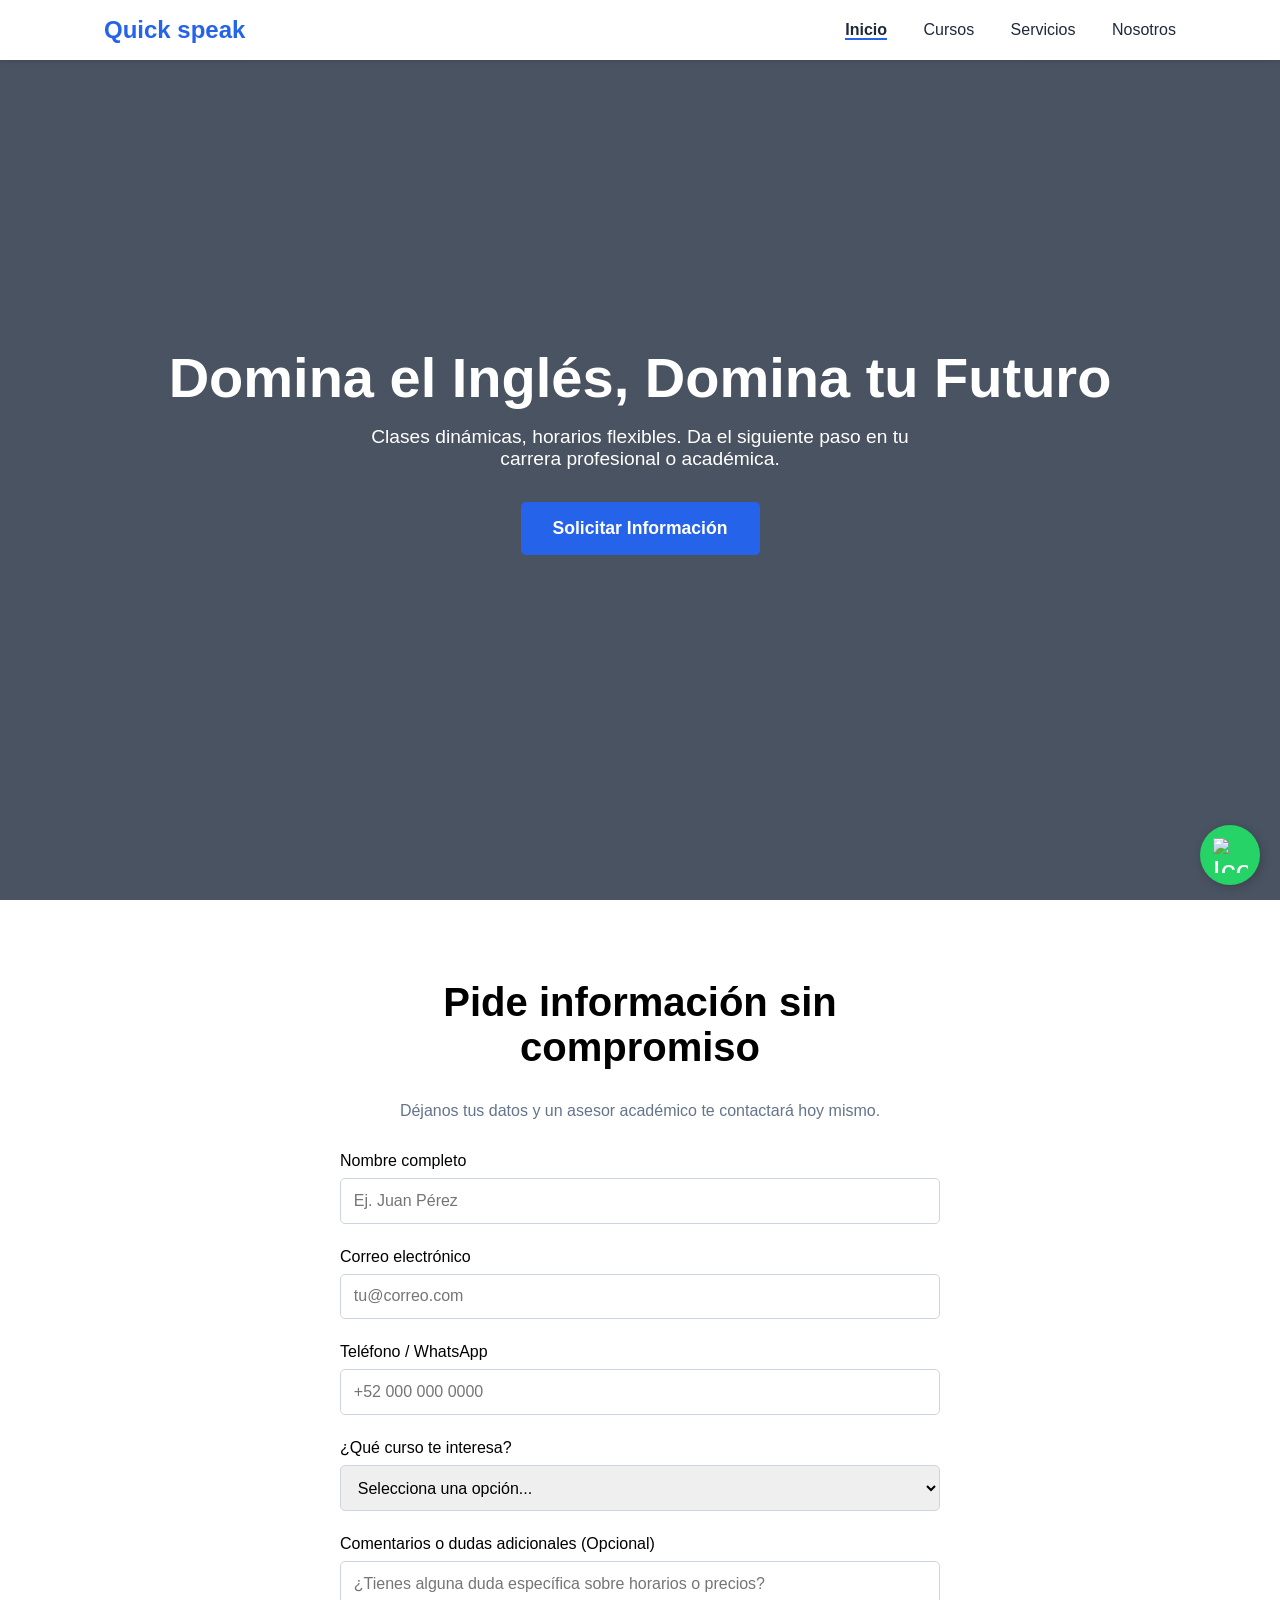
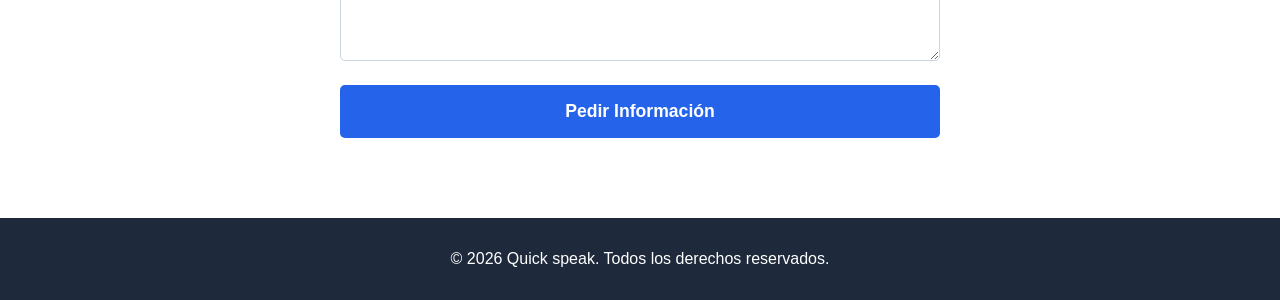
==== commit fd912ee3: "Add files via upload" ====
--- a/index.html
+++ b/index.html
@@ -5,8 +5,12 @@
     <meta charset="UTF-8">
     <meta name="viewport" content="width=device-width, initial-scale=1.0">
     <meta name="description"
-        content="Global English Academy. Aprende inglés con clases dinámicas y horarios flexibles. Da el siguiente paso en tu carrera profesional.">
-    <title>Global English Academy | Aprende Inglés Hoy</title>
+        content="Quick speak. Aprende inglés con clases dinámicas y horarios flexibles. Da el siguiente paso en tu carrera profesional.">
+
+    <meta http-equiv="Content-Security-Policy"
+        content="default-src 'self'; script-src 'self' https://cdn.jsdelivr.net; style-src 'self' 'unsafe-inline' https://cdn.jsdelivr.net; img-src 'self' data: https://images.unsplash.com https://upload.wikimedia.org; connect-src 'self' https://script.google.com https://script.googleusercontent.com; frame-src 'none'; object-src 'none';">
+    <meta name="referrer" content="strict-origin-when-cross-origin">
+    <title>Quick speak | Aprende Inglés Hoy</title>
     <link rel="stylesheet" href="css/estilos.css">
     <link rel="shortcut icon" href="assets/iconos/idioma-en-ingles.png" type="image/x-icon">
 </head>
@@ -18,7 +22,7 @@
 
     <header>
         <nav aria-label="Navegación principal">
-            <div class="logo">Global English</div>
+            <div class="logo">Quick speak</div>
             <button class="menu-toggle" id="mobile-menu" aria-label="Abrir menú de navegación"
                 aria-controls="nav-menu">&#9776;</button>
             <div class="nav-links" id="nav-menu" role="navigation">
@@ -43,17 +47,26 @@
                 <p style="text-align: center; margin-bottom: 2rem; color: var(--gray);">Déjanos tus datos y un asesor
                     académico te contactará hoy mismo.</p>
                 <form id="contact-form">
+
+                    <div style="display: none;" aria-hidden="true">
+                        <label for="bot_field">No llenes este campo si eres humano:</label>
+                        <input type="text" id="bot_field" name="bot_field" tabindex="-1" autocomplete="off">
+                    </div>
+
                     <div class="form-group">
                         <label for="nombre">Nombre completo</label>
-                        <input type="text" id="nombre" name="nombre" required placeholder="Ej. Juan Pérez">
+                        <input type="text" id="nombre" name="nombre" required placeholder="Ej. Juan Pérez"
+                            maxlength="100">
                     </div>
                     <div class="form-group">
                         <label for="email">Correo electrónico</label>
-                        <input type="email" id="email" name="email" required placeholder="tu@correo.com">
+                        <input type="email" id="email" name="email" required placeholder="tu@correo.com"
+                            maxlength="100">
                     </div>
                     <div class="form-group">
                         <label for="telefono">Teléfono / WhatsApp</label>
-                        <input type="tel" id="telefono" name="telefono" required placeholder="+52 000 000 0000">
+                        <input type="tel" id="telefono" name="telefono" required placeholder="+52 000 000 0000"
+                            maxlength="20" pattern="[0-9\+\-\s\(\)]{8,20}" title="Un número de teléfono válido">
                     </div>
                     <div class="form-group">
                         <label for="curso">¿Qué curso te interesa?</label>
@@ -70,7 +83,8 @@
                     <div class="form-group">
                         <label for="mensaje">Comentarios o dudas adicionales (Opcional)</label>
                         <textarea id="mensaje" name="mensaje" rows="4"
-                            placeholder="¿Tienes alguna duda específica sobre horarios o precios?"></textarea>
+                            placeholder="¿Tienes alguna duda específica sobre horarios o precios?"
+                            maxlength="500"></textarea>
                     </div>
                     <button type="submit" class="btn">Pedir Información</button>
                 </form>
@@ -79,7 +93,7 @@
     </main>
 
     <footer>
-        <p>&copy; 2026 Global English Academy. Todos los derechos reservados.</p>
+        <p>&copy; 2026 Quick speak. Todos los derechos reservados.</p>
     </footer>
 
     <script src="js/envio_formulario.js"></script>
